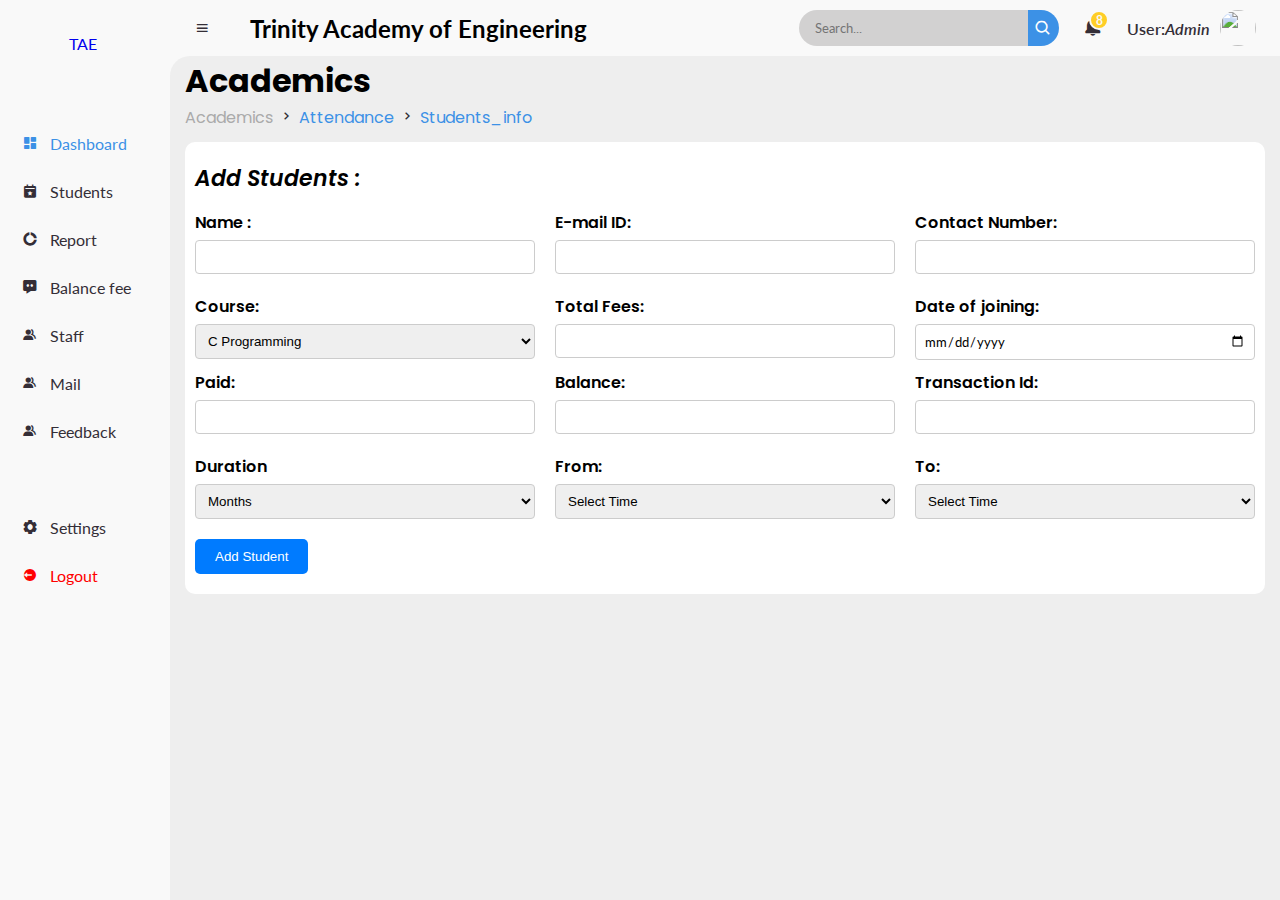
==== Website/addstudent.html @ d498bae1 "first commit" ====
<!DOCTYPE html>
<html lang="en">

<head>
	<meta charset="UTF-8">
	<meta name="viewport" content="width=device-width, initial-scale=1.0">
	<!-- Boxicons -->
	<link href='https://unpkg.com/boxicons@2.0.9/css/boxicons.min.css' rel='stylesheet'>
	<link rel="stylesheet" href="https://cdnjs.cloudflare.com/ajax/libs/font-awesome/6.5.2/css/all.min.css">
	<!-- My CSS -->
	<link rel="stylesheet" href="assets/style/style.css">
	<link rel="stylesheet" href="assets/style/addstudent.css">
	<title>TAE</title>
</head>

<body>


	<!-- SIDEBAR -->
	<section id="sidebar">
		<a href="#" class="brand">
			<span class="text">TAE</span>
		</a>
		<ul class="side-menu top">
			<li class="active">
				<a href="index.html">
					<i class='bx bxs-dashboard'></i>
					<span class="text">Dashboard</span>
				</a>
			</li>
			<li>
				<a href="addstudent.html">
					<i class='bx bxs-calendar-star'></i>
					<span class="text">Students</span>
				</a>
			</li>
			<li>
				<a href="reports.html">
					<i class='bx bxs-doughnut-chart'></i>
					<span class="text">Report</span>
				</a>
			</li>
			<li>
				<a href="timetable.html">
					<i class='bx bxs-message-dots'></i>
					<span class="text">Balance fee</span>
				</a>
			</li>
			<li>
				<a href="leaves.html">
					<i class='bx bxs-group'></i>
					<span class="text">Staff</span>
				</a>
			</li>

			<li>
				<a href="students.html">
					<i class='bx bxs-group'></i>
					<span class="text">Mail</span>
				</a>
			</li>
			<li>
				<a href="feedback.html">
					<i class='bx bxs-group'></i>
					<span class="text">Feedback</span>
				</a>
			</li>
		</ul>
		<ul class="side-menu">
			<li>
				<a href="#">
					<i class='bx bxs-cog'></i>
					<span class="text">Settings</span>
				</a>
			</li>
			<li>
				<a href="#" class="logout">
					<i class='bx bxs-log-out-circle'></i>
					<span class="text">Logout</span>
				</a>
			</li>
		</ul>
		
	</section>
	<!-- SIDEBAR -->



	<!-- CONTENT -->
	<section id="content">
		<!-- NAVBAR -->
		<nav>
			<i class='bx bx-menu'></i>


			<div class="intro">
				<h2>Trinity Academy of Engineering</h2>
			</div>
			<form action="#">
				<div class="form-input">
					<input type="search" placeholder="Search...">
					<button type="submit" class="search-btn"><i class='bx bx-search'></i></button>
				</div>
			</form>
			<a href="#" class="notification">
				<i class='bx bxs-bell'></i>
				<span class="num">8</span>
			</a>

			<a href="#" class="profile" >
				<p>User:<i>Admin</i> </p>	<img src="/assets/img/user.png">
			</a>
		</nav>
		<!-- NAVBAR -->

		<!-- MAIN -->
		<main>
			<div class="head-title">
				<div class="left">
					<h1>Academics</h1>
					<ul class="breadcrumb">
						<li>
							<a href="#">Academics</a>
						</li>
						<li><i class='bx bx-chevron-right'></i></li>
						<li>
							<a class="active" href="#">Attendance</a>
						</li>
						<li><i class='bx bx-chevron-right'></i></li>
						<li>
							<a class="active" href="green.html">Students_info</a>
						</li>
					</ul>
				</div>
			</div>
			<div class="card">
				<h2>Add Students : </h2>
				<div class="container">
					<form action="/submit_form" method="post">
						<div class="row">
							<div class="column">
								<label for="load_type"> Name :</label>
								<input type="text" name="name" id="name">
								
							</div>
							<div class="column">
								<label for="year"> E-mail ID:</label>
								<input type="text" id="year" name="year">
							</div>
							<div class="column">
								<label for="course">Contact Number:</label>
								<input type="number"  name="contact" id="contact">
								
							</div>
							<br>
							<br>
							
						</div>
						

						<div class="row">
							<div class="column">
								<label for="div">Course:</label>
								<select id="division" name="division" required>
									<option value=""> C Programming</option>
									<option value="A">C++ Programming</option>
									<option value="B">Java Programming</option>
									<option value="C">Python Programming</option>
									<option value="E">Front-end Web Development</option>
									<option value="E">Back-end Web Development</option>
									<option value="E">Full Stack Web Development</option>
									<option value="E">React js</option>
									<option value="F">Django</option>
									<option value="E">Angular</option>
									<option value="D">SQL</option>
									<option value="all">All</option>
								</select>
							</div>
							
							<div class="column">
								<label for="batch">Total Fees:</label>
								<input type="text" name="" id="">
							</div>
							<div class="column">
								<label for="batch">Date of joining: </label>
								<input type="date" name="date" id="date">
							</div>
							<div class="column">
								<label for="batch"> Paid:</label>
								<input type="text" name="" id="">
							</div>
							<div class="column">
								<label for="batch">Balance: </label>
								<input type="text" name="" id="">
							</div>
							<div class="column">
								<label for="batch">Transaction Id:</label>
								<input type="text" name="" id="">
							</div>
							
						</div>
						<div class="row">
							<div class="column">
								<label for="from_time"> Duration </label>
								<select id="from_time" name="from_time">
									<option value="">Months</option>
									<option value="09:15 am">1 months</option>
									<option value="10:15 am">2 months</option>
									<option value="12:00 pm">3 months</option>
									<option value="01:00 pm">4 months</option>
									<option value="02:15 pm">5 months</option>
									<option value="03:15 pm">6 months</option>
								</select>
							</div>
							
							<div class="column">
								<label for="from_time">From:</label>
								<select id="from_time" name="from_time">
									<option value="">Select Time</option>
									<option value="09:15 am">10:00 am</option>
									<option value="10:15 am">11:30 am</option>
									<option value="12:00 pm">1:00 pm</option>
									<option value="01:00 pm">3:30 pm</option>
									<option value="02:15 pm">5:00 pm</option>
									<option value="03:15 pm">06:30 pm</option>
								</select>
							</div>
							
							<div class="column">
								<label for="to_time">To:</label>
								<select id="to_time" name="to_time">
									<option value="">Select Time</option>
									<option value="10:15 am">11:30 am</option>
									<option value="11:15 am">1:00 pm</option>
									<option value="01:00 pm">02:30 pm</option>
									<option value="02:00 pm">05:00 pm</option>
									<option value="03:15 pm">06:30 pm</option>
									<option value="04:15 pm">08:00 pm</option>
								</select>
							</div>
							
						</div>     
						    
					</form>
		  
			</div>
				<button type="submit" class="attendance-button">Add Student</button>
			</div>
			
	</section>

	</main>

	</section>
	
	
	<script src="assets/script/fees.js"></script>
	<script src="assets/script/script.js"></script>
	<script src="script.js"></script>
	<script>
       
    </script>
		

</body>

</html>
---- Website/assets/style/style.css ----
@import url('https://fonts.googleapis.com/css2?family=Lato:wght@400;700&family=Poppins:wght@400;500;600;700&display=swap');

* {
	margin: 0;
	padding: 0;
	box-sizing: border-box;
}

a {
	text-decoration: none;
}

li {
	list-style: none;
}
 hr{
	margin-bottom: 10px;
 }

html {
	overflow-x: hidden;
}

body.dark {
	--light: #0C0C1E;
	--grey: #060714;
	--dark: #FBFBFB;
}

body {
	background: #eee;
	overflow-x: hidden;
}





/* SIDEBAR */
#sidebar {
	position: fixed;
	top: 0;
	left: 0;
	width: 170px;
	height: 100%;
	background: #F9F9F9;
	z-index: 2000;
	font-family: 'Lato', sans-serif;
	transition: .3s ease;
	overflow-x: hidden;
	scrollbar-width: none;
}
#sidebar::--webkit-scrollbar {
	display: none;
}
#sidebar.hide {
	width: 60px;
}
#sidebar .brand {
	height: 56px;
	width: 165px;
	margin-top: 15px;
	display: flex;
	align-items: center;
	justify-content: center;
}
#sidebar .side-menu {
	width: 100%;
	margin-top: 48px;
}
#sidebar .side-menu li {
	height: 48px;
	background: transparent;
	margin-left: 6px;
	border-radius: 48px 0 0 48px;
	padding: 4px;
}
#sidebar .side-menu li a {
	width: 100%;
	height: 100%;
	background: #F9F9F9;
	display: flex;
	align-items: center;
	border-radius: 48px;
	font-size: 16px;
	color: #342E37;
	white-space: nowrap;
	overflow-x: hidden;
}
#sidebar .side-menu.top li.active a {
	color: #3C91E6;
}
#sidebar.hide .side-menu li a {
	width: calc(48px - (4px * 2));
	transition: width .3s ease;
}
#sidebar .side-menu li a.logout {
	color: red;
}
#sidebar.hide .brand{
	display: none;
	transition: all .9s ease;

}
#sidebar .side-menu.top li a:hover {
	color: #3C91E6;
}
#sidebar .side-menu li a .bx {
	min-width: calc(60px  - ((4px + 6px) * 2));
	display: flex;
	justify-content: center;
}
/* SIDEBAR */





/* CONTENT */
#content {
	position: relative;
	width: calc(100% - 170px);
	left: 170px;
	transition: .3s ease;
}
#sidebar.hide ~ #content {
	width: calc(100% - 60px);
	left: 60px;
}




/* NAVBAR */
#content nav {
	height: 56px;
	background: #F9F9F9;
	padding: 0 24px;
	display: flex;
	align-items: center;
	grid-gap: 24px;
	font-family: 'Lato', sans-serif;
	position: sticky;
	top: 0;
	left: 0;
	z-index: 1000;
}
#content nav::before {
	content: '';
	position: absolute;
	width: 40px;
	height: 40px;
	bottom: -40px;
	left: 0;
	border-radius: 50%;
	box-shadow: -20px -20px 0 #F9F9F9;
}
#content nav a {
	color: #342E37;
}
#content nav .bx.bx-menu {
	cursor: pointer;
	color: #342E37;
}
#content nav .nav-link {
	font-size: 16px;
	transition: .3s ease;
}
#content nav .nav-link:hover {
	color: #3C91E6;
}
#content nav intro {
	max-width: 250px;
	width: 100%;
	margin-right: auto;
}
#content nav .intro {
	display: flex;
	height: 36px;
}
#content nav .intro{
	flex-grow: 1;
	padding: 0 16px;
	height: 100%;
	border: none;
	border-radius: 36px 0 0 36px;
	outline: none;
	width: 100%;
	color: #342E37;
	align-items: center;
}

#content nav form {
	max-width: 260px;
	width: 100%;
	margin-right: auto;
}
#content nav form .form-input {
	display: flex;
	align-items: center;
	height: 36px;
}
#content nav form .form-input input {
	flex-grow: 1;
	padding: 0 16px;
	height: 100%;
	border: none;
	background: rgb(210, 209, 209);
	border-radius: 36px 0 0 36px;
	outline: none;
	width: 100%;
	color: black
}
#content nav form .form-input button {
	width: 36px;
	height: 100%;
	display: flex;
	justify-content: center;
	align-items: center;
	background: #3C91E6;
	color:white;
	font-size: 18px;
	border: none;
	outline: none;
	border-radius: 0 36px 36px 0;
	cursor: pointer;
}
#content nav .notification {
	font-size: 20px;
	position: relative;
}
#content nav .notification .num {
	position: absolute;
	top: -6px;
	right: -6px;
	width: 20px;
	height: 20px;
	border-radius: 50%;
	border: 2px solid #F9F9F9;
	background: #FFCE26;
	color: #F9F9F9;
	font-weight: 700;
	font-size: 12px;
	display: flex;
	justify-content: center;
	align-items: center;
}
#content nav .profile img {
	width: 36px;
	height: 36px;
	object-fit: cover;
	border-radius: 50%;
}
#content nav .profile{
	font-weight: 600;
	display: flex; 
	align-items: center; 
	gap: 10px;
}


#content nav .switch-mode {
	display: block;
	min-width: 50px;
	height: 25px;
	border-radius: 25px;
	background: #eee;
	cursor: pointer;
	position: relative;
}
#content nav .switch-mode::before {
	content: '';
	position: absolute;
	top: 2px;
	left: 2px;
	bottom: 2px;
	width: calc(25px - 4px);
	background: #3C91E6;
	border-radius: 50%;
	transition: all .3s ease;
}
/* NAVBAR */





/* MAIN */
#content main {
	width: 100%;
	padding: 1px 15px;
	font-family: 'Poppins', sans-serif;
	max-height: calc(100vh - 56px);
	overflow-y: auto;
}

#content main .head-title .left .breadcrumb {
	display: flex;
	align-items: center;
	grid-gap: 5px;
}
#content main .head-title .left .breadcrumb li {
	color: #342E37;
}
#content main .head-title .left .breadcrumb li a {
	color: #AAAAAA;
	pointer-events: none;
}
#content main .head-title .left .breadcrumb li a.active {
	color: #3C91E6;
	pointer-events: unset;
}

.title{
	font-weight: 600;
}


#content main .box-info {
	display: grid;
	grid-template-columns: repeat(3, minmax(100px, 1fr));
	grid-gap: 28px;
	margin-top: 15px;
}
#content main .box-info li {
	padding: 15px;
	background: #F9F9F9;
	border-radius: 20px;
	/* display: flex; */
	align-items: center;
	justify-content: center;
	grid-gap: 80px;
}

.details{
	display: grid;
	gap: 10px;

}
.info{
	display: flex;
	justify-content: space-between;
	align-items: center;
}
.info img{
	height: 30px;
	width: 35px;
	/* border-radius: ; */
}
.details .date{
	font-size: 10px;
}
.announce{
	display: grid;
	gap:10px;
}
.announce .info .fas{
	font-size: 22px;
	background-color: #00c8ff4f;
	padding: 5px;
	border-radius: 5px; 
	/* rotate: -20deg; */
	
}
.announce .info p{
	font-size: 10px;
}

.info .user{
	display: flex; 
	align-items: center;
	gap: 5px;
}


#content main .box-info li .icons{
	padding-top: 25px;
	display: flex;
	align-items: center;
	margin: auto;
	justify-content: center;
	grid-template-columns: repeat(4,1fr);
	gap: 15px;

}

.icons .count{
	display: flex;
	/* margin: auto; */
	align-items: center;
	justify-content: center;
	height: 55px;
	width: 55px;
	padding: 30px;
	text-align: center;
	border-radius: 5px;
}
.icons .count h3{
	font-weight: 700;
	font-size: 14px;
}

#aca{
	display: none;
}



@media screen and (max-width: 768px) {
	#sidebar {
		width: 200px;
	}

	#content {
		width: calc(100% - 60px);
		left: 200px;
	}

	#content nav .nav-link {
		display: none;
	}
}






@media screen and (max-width: 576px) {
	#content nav form .form-input input {
		display: none;
	}

	#content nav form .form-input button {
		width: auto;
		height: auto;
		background: transparent;
		border-radius: none;
		color: #342E37;
	}

	#content nav form.show .form-input input {
		display: block;
		width: 100%;
	}
	#content nav form.show .form-input button {
		width: 36px;
		height: 100%;
		border-radius: 0 36px 36px 0;
		color: #F9F9F9;
		background: #FFCE26;
	}

	#content nav form.show ~ .notification,
	#content nav form.show ~ .profile {
		display: none;
	}

	#content main .box-info {
		grid-template-columns: 1fr;
	}

	#content main .table-data .head {
		min-width: 420px;
	}
	#content main .table-data .order table {
		min-width: 420px;
	}
	#content main .table-data .todo .todo-list {
		min-width: 420px;
	}
}
---- Website/assets/style/addstudent.css ----
@import url('https://fonts.googleapis.com/css2?family=Lato:wght@400;700&family=Poppins:wght@400;500;600;700&display=swap');


input{
    font-family: 'Lato', sans-serif;
    padding-left: 100px;
    
}
h2{
    /* padding: 20px; */
    text-align: left;
    color: black;
}

.card{
    border-radius: 10px;
}
.card h2{
    font-size: 22px;
    font-style: italic;
    font-weight: 600;
    padding-left: 10px;
}
/* Styles for form */
.container {
    margin-top: 15px;
}
label {
    display: block;
    margin-bottom: 5px;
    font-weight: 550;
}

input[type="text"],input[type="number"],
select {
    width: 100%;
    padding: 8px;
    margin-bottom: 10px;
    border: 1px solid #ccc;
    
    border-radius: 4px;
    box-sizing: border-box;
}
input[type=number]::-webkit-inner-spin-button,
        input[type=number]::-webkit-outer-spin-button {
            -webkit-appearance: none;
            margin: 0;
        }

input[type="date"],
select {
    width: 100%;
    padding: 8px;
    margin-bottom: 10px;
    border: 1px solid #ccc;
    border-radius: 4px;
    box-sizing: border-box;
}
input[type="Search"] {
    background-color: #4CAF50;
    color: white;
    padding: 10px 20px;
    border: none;
    border-radius: 4px;
    cursor: pointer;
}
input[type="Search"]:hover {
    background-color: #45a049;
}


/* CSS for arranging fields in rows of three */
.row {
    display: flex;
    flex-wrap: wrap;
    margin-bottom: 10px;
}

.column {
    flex: 33.33%;
    padding: 0 10px;
    box-sizing: border-box;
}

/* Styles for card */
.card {
    width: 100%;
    background-color: white; 
    /* box-shadow: 0 4px 80px 0 rgba(0, 0, 0, 0.2); */
    transition: 0.3s;
    padding: 20px 0px;
    margin: 12px auto; 
}

.attendance-button {
    background-color: #007bff; 
    color: #ffffff; 
    border: none;
    padding: 10px 20px; 
    /* margin-left: 10px; */
    cursor: pointer;
    transition: background-color 0.3s ease; 
    border-radius: 5px;
    margin-left: 10px;
}
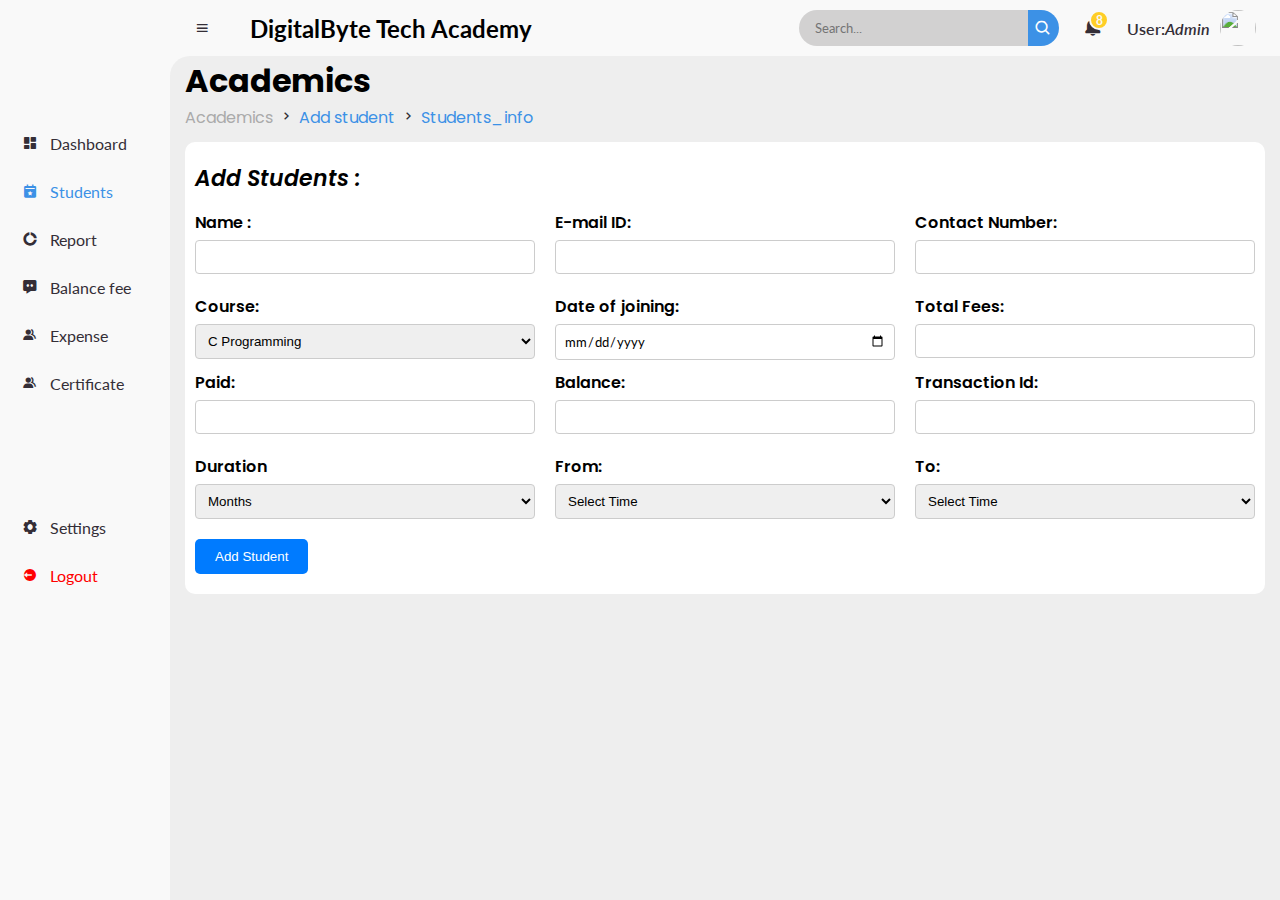
==== commit 0888c708: "done" ====
--- a/Website/addstudent.html
+++ b/Website/addstudent.html
@@ -19,16 +19,16 @@
 	<!-- SIDEBAR -->
 	<section id="sidebar">
 		<a href="#" class="brand">
-			<span class="text">TAE</span>
+			<span class="text"><img src="/assets/img/newyear.png" height="100px"alt=""></span>
 		</a>
 		<ul class="side-menu top">
-			<li class="active">
+			<li >
 				<a href="index.html">
 					<i class='bx bxs-dashboard'></i>
 					<span class="text">Dashboard</span>
 				</a>
 			</li>
-			<li>
+			<li class="active">
 				<a href="addstudent.html">
 					<i class='bx bxs-calendar-star'></i>
 					<span class="text">Students</span>
@@ -47,23 +47,23 @@
 				</a>
 			</li>
 			<li>
-				<a href="leaves.html">
+				<a href="expense.html">
 					<i class='bx bxs-group'></i>
-					<span class="text">Staff</span>
+					<span class="text">Expense</span>
 				</a>
 			</li>
 
 			<li>
 				<a href="students.html">
 					<i class='bx bxs-group'></i>
-					<span class="text">Mail</span>
-				</a>
-			</li>
-			<li>
-				<a href="feedback.html">
+					<span class="text">Certificate</span>
+				</a>
+			</li>
+			<li>
+				<!-- <a href="feedback.html">
 					<i class='bx bxs-group'></i>
 					<span class="text">Feedback</span>
-				</a>
+				</a> -->
 			</li>
 		</ul>
 		<ul class="side-menu">
@@ -94,7 +94,8 @@
 
 
 			<div class="intro">
-				<h2>Trinity Academy of Engineering</h2>
+				<h2>DigitalByte Tech Academy
+				</h2>
 			</div>
 			<form action="#">
 				<div class="form-input">
@@ -108,7 +109,7 @@
 			</a>
 
 			<a href="#" class="profile" >
-				<p>User:<i>Admin</i> </p>	<img src="/assets/img/user.png">
+				<p>User:<i>Admin</i> </p>	<img src="/assets/img/code.png">
 			</a>
 		</nav>
 		<!-- NAVBAR -->
@@ -124,7 +125,7 @@
 						</li>
 						<li><i class='bx bx-chevron-right'></i></li>
 						<li>
-							<a class="active" href="#">Attendance</a>
+							<a class="active" href="#">Add student</a>
 						</li>
 						<li><i class='bx bx-chevron-right'></i></li>
 						<li>
@@ -140,16 +141,16 @@
 						<div class="row">
 							<div class="column">
 								<label for="load_type"> Name :</label>
-								<input type="text" name="name" id="name">
+								<input type="text" name="name" id="name" required>
 								
 							</div>
 							<div class="column">
 								<label for="year"> E-mail ID:</label>
-								<input type="text" id="year" name="year">
+								<input type="text" id="year" name="year" required>
 							</div>
 							<div class="column">
 								<label for="course">Contact Number:</label>
-								<input type="number"  name="contact" id="contact">
+								<input type="number"  name="contact" id="contact" required>
 								
 							</div>
 							<br>
@@ -177,32 +178,34 @@
 								</select>
 							</div>
 							
+							
+							<div class="column">
+								<label for="batch">Date of joining: </label>
+								<input type="date" name="date" id="date" required>
+							</div>
 							<div class="column">
 								<label for="batch">Total Fees:</label>
-								<input type="text" name="" id="">
-							</div>
-							<div class="column">
-								<label for="batch">Date of joining: </label>
-								<input type="date" name="date" id="date">
+								<input type="number" name="" id="" required>
 							</div>
 							<div class="column">
 								<label for="batch"> Paid:</label>
-								<input type="text" name="" id="">
+								<input type="number" name="" id="" required>
 							</div>
 							<div class="column">
 								<label for="batch">Balance: </label>
-								<input type="text" name="" id="">
-							</div>
+								<input type="number" name="" id="" required>
+							</div>
+							
 							<div class="column">
 								<label for="batch">Transaction Id:</label>
-								<input type="text" name="" id="">
+								<input type="text" name="" id="" required>
 							</div>
 							
 						</div>
 						<div class="row">
 							<div class="column">
 								<label for="from_time"> Duration </label>
-								<select id="from_time" name="from_time">
+								<select id="from_time" name="from_time" required>
 									<option value="">Months</option>
 									<option value="09:15 am">1 months</option>
 									<option value="10:15 am">2 months</option>
@@ -215,7 +218,7 @@
 							
 							<div class="column">
 								<label for="from_time">From:</label>
-								<select id="from_time" name="from_time">
+								<select id="from_time" name="from_time" required>
 									<option value="">Select Time</option>
 									<option value="09:15 am">10:00 am</option>
 									<option value="10:15 am">11:30 am</option>
@@ -228,7 +231,7 @@
 							
 							<div class="column">
 								<label for="to_time">To:</label>
-								<select id="to_time" name="to_time">
+								<select id="to_time" name="to_time" required>
 									<option value="">Select Time</option>
 									<option value="10:15 am">11:30 am</option>
 									<option value="11:15 am">1:00 pm</option>
@@ -239,12 +242,12 @@
 								</select>
 							</div>
 							
-						</div>     
+						</div>     <button type="submit" class="attendance-button"> Add Student</button>
 						    
 					</form>
 		  
 			</div>
-				<button type="submit" class="attendance-button">Add Student</button>
+				
 			</div>
 			
 	</section>
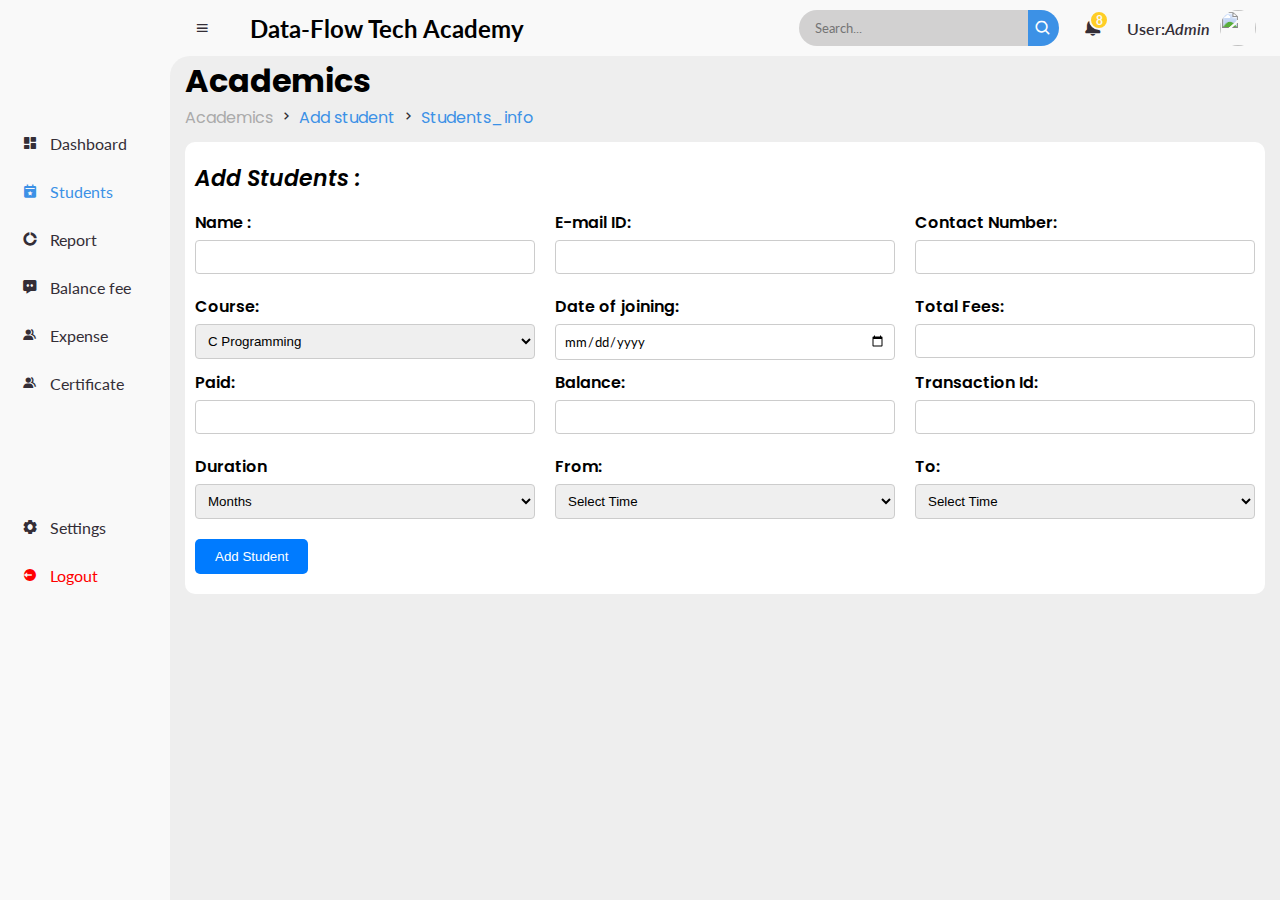
==== commit 7b57785e: "logo added" ====
--- a/Website/addstudent.html
+++ b/Website/addstudent.html
@@ -10,7 +10,7 @@
 	<!-- My CSS -->
 	<link rel="stylesheet" href="assets/style/style.css">
 	<link rel="stylesheet" href="assets/style/addstudent.css">
-	<title>TAE</title>
+	<title>Data-Flow Tech Academy</title>
 </head>
 
 <body>
@@ -19,7 +19,7 @@
 	<!-- SIDEBAR -->
 	<section id="sidebar">
 		<a href="#" class="brand">
-			<span class="text"><img src="/assets/img/newyear.png" height="100px"alt=""></span>
+			<span class="text"><img src="/assets/img/logo.png"alt=""></span>
 		</a>
 		<ul class="side-menu top">
 			<li >
@@ -94,7 +94,7 @@
 
 
 			<div class="intro">
-				<h2>DigitalByte Tech Academy
+				<h2>Data-Flow Tech Academy
 				</h2>
 			</div>
 			<form action="#">
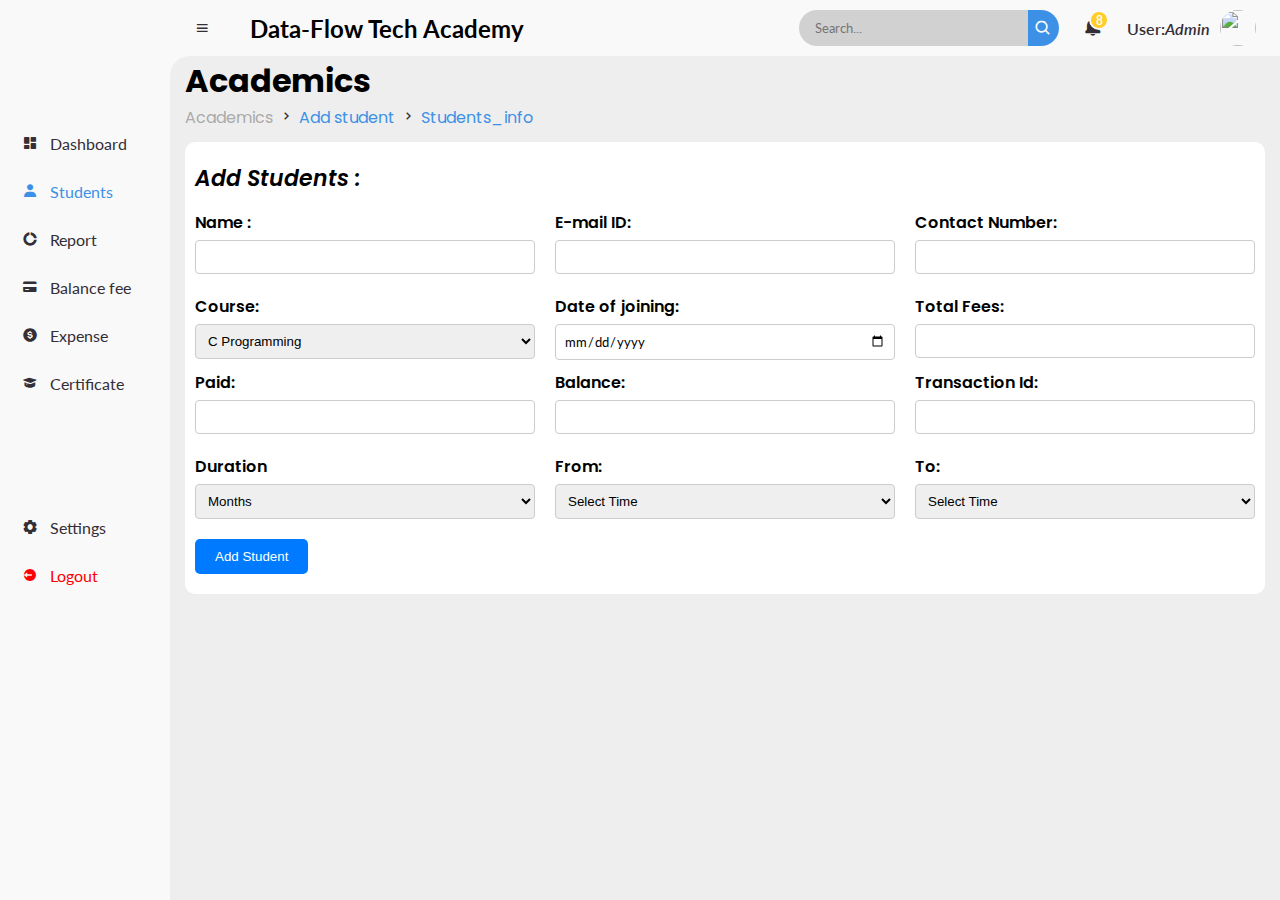
==== commit bb88795a: "new changes made" ====
--- a/Website/addstudent.html
+++ b/Website/addstudent.html
@@ -22,15 +22,15 @@
 			<span class="text"><img src="/assets/img/logo.png"alt=""></span>
 		</a>
 		<ul class="side-menu top">
-			<li >
+			<li>
 				<a href="index.html">
 					<i class='bx bxs-dashboard'></i>
 					<span class="text">Dashboard</span>
 				</a>
 			</li>
-			<li class="active">
+			<li  class="active">
 				<a href="addstudent.html">
-					<i class='bx bxs-calendar-star'></i>
+					<i class='bx bxs-user'></i>
 					<span class="text">Students</span>
 				</a>
 			</li>
@@ -40,22 +40,22 @@
 					<span class="text">Report</span>
 				</a>
 			</li>
-			<li>
-				<a href="timetable.html">
-					<i class='bx bxs-message-dots'></i>
+			<li> 
+				<a href="balance.html">
+					<i class='bx bxs-credit-card'></i>
 					<span class="text">Balance fee</span>
 				</a>
 			</li>
 			<li>
 				<a href="expense.html">
-					<i class='bx bxs-group'></i>
+					<i class='bx bxs-dollar-circle'></i>
 					<span class="text">Expense</span>
 				</a>
 			</li>
 
 			<li>
-				<a href="students.html">
-					<i class='bx bxs-group'></i>
+				<a href="certificate.html">
+					<i class='bx bxs-graduation'></i>
 					<span class="text">Certificate</span>
 				</a>
 			</li>
--- a/Website/assets/style/style.css
+++ b/Website/assets/style/style.css
@@ -66,7 +66,7 @@
 }
 #sidebar .side-menu {
 	width: 100%;
-	margin-top: 48px;
+	padding-top: 48px;
 }
 #sidebar .side-menu li {
 	height: 48px;
@@ -89,6 +89,11 @@
 }
 #sidebar .side-menu.top li.active a {
 	color: #3C91E6;
+}
+
+#sidebar span img{
+	height: 85px;
+	margin-top: 47px;
 }
 #sidebar.hide .side-menu li a {
 	width: calc(48px - (4px * 2));
@@ -315,6 +320,16 @@
 	font-weight: 600;
 }
 
+input:focus,
+select:focus,
+textarea:focus,
+a:focus {
+  outline: grey; /* Remove the default outline */
+}
+button:focus {
+    outline: grey; /* Remove the default outline */
+  }
+
 
 #content main .box-info {
 	display: grid;
@@ -355,7 +370,7 @@
 	gap:10px;
 }
 .announce .info .fas{
-	font-size: 22px;
+	font-size: 14px;
 	background-color: #00c8ff4f;
 	padding: 5px;
 	border-radius: 5px; 
@@ -365,7 +380,23 @@
 .announce .info p{
 	font-size: 10px;
 }
-
+.monthly{
+	width: 100%;
+	background-color: #F9F9F9;
+	margin-top: 20px;
+	border-radius: 15px;
+	padding: 15px;
+
+}
+.tocoll{
+	display: grid; 
+	grid-template-columns: repeat(3,1fr); 
+	margin-top: 30px;
+	text-align: center;
+}
+.add{
+	text-align: center;
+}
 .info .user{
 	display: flex; 
 	align-items: center;
@@ -404,6 +435,19 @@
 	display: none;
 }
 
+@media screen and (max-width: 1268px){
+	.intro h2{
+		font-size: 18px;
+	}
+}
+@media screen and (max-width: 1000px){
+	main{
+		display: none;
+	}
+	#sidebar,#content{
+		display: none;
+	}	
+}
 
 
 @media screen and (max-width: 768px) {
@@ -419,6 +463,12 @@
 	#content nav .nav-link {
 		display: none;
 	}
+	main{
+		display: none;
+	}
+	#sidebar,#content{
+		display: none;
+	}	
 }
 
 
@@ -469,4 +519,12 @@
 	#content main .table-data .todo .todo-list {
 		min-width: 420px;
 	}
-}
+	main{
+		display: none;
+	}
+	#sidebar,#content{
+		display: none;
+	}	
+
+
+}
--- a/Website/assets/style/addstudent.css
+++ b/Website/assets/style/addstudent.css
@@ -37,7 +37,6 @@
     padding: 8px;
     margin-bottom: 10px;
     border: 1px solid #ccc;
-    
     border-radius: 4px;
     box-sizing: border-box;
 }
